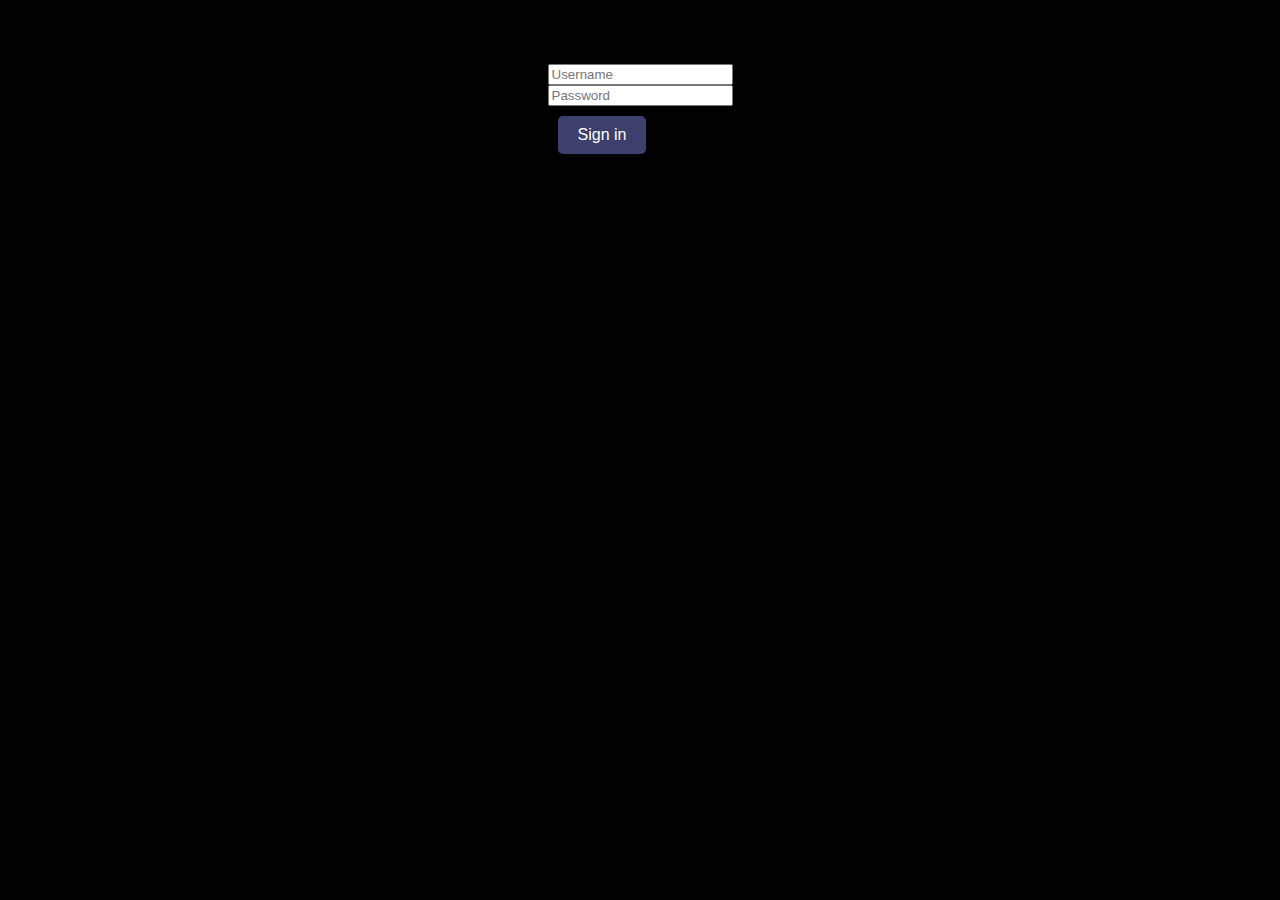
==== index.html @ 387d3ef3 "init commit" ====
<!DOCTYPE html>
<html lang="en">

<head>
  <meta charset="UTF-8">
  <meta name="viewport" content="width=device-width, initial-scale=1.0">
  <title>Sign in</title>
  <link rel="stylesheet" href="style.css">
  <script src="https://ajax.googleapis.com/ajax/libs/jquery/3.6.4/jquery.min.js"></script>
  <script src="login.js" defer></script>
</head>

<body>
  <form id="loginForm">
    <input type="text" id="username" placeholder="Username" required><br />
    <input type="password" id="password" placeholder="Password" required><br />
    <button>Sign in</button>
  </form>

  <p id="loadingIndicator" style="display: none;"></p>
  <p id="errorIndicator" style="display: none;"></p>
  <p id="successIndicator" style="display: none;"></p>
</body>

</html>
---- style.css ----
body {
  background-color: black;
  color: white;
  display: flex;
  flex-direction: column;
  align-items: center;
  margin: 0% auto;
  padding: 5vw;
}

button {
  background-color: #3d406c;
  font: menu;
  /* font-weight: bold; */
  color: white;
  padding: 10px 20px;
  margin: 10px;
  border: none;
  border-radius: 5px;
  cursor: pointer;
}

img {
  max-height: 500px;
  margin: 10px;
}

#chatWithGPT {
  display: flex;
  flex-direction: column;
  align-items: center;
  margin: 10px;
}

#textPrompt {
  width: 400px;
}

@keyframes flash {
  0% {
    opacity: 0;
  }
  40% {
    opacity: 1;
  }
  60% {
    opacity: 1;
  }
  100% {
    opacity: 0;
  }
}

.status-box {
  display: flex;
  flex-direction: column;
  align-items: center;
  padding: 5px 10px;
  background-color: rgba(81, 77, 77, 0.8);
  border-radius: 5%;
  color: rgba(255, 255, 255, 0.9);
  border-radius: 5%;
  margin: 10px;
  width: 150px;
  height: 20px;
}

.status-box p {
  margin: 0;
}

.loading-message {
  animation: flash 2s infinite;
}

.user-message {
  color: #cecbcb;
  text-align: right;
}

.gpt-message {
  text-align: left;
}

#chatLog {
  display: flex;
  flex-direction: column;
  /* align-items: flex-end; */
  width: 80vw;
  height: 50vh;
  overflow-y: scroll;
  border: 1px solid white;
  padding: 20px;
}

#chatLog::-webkit-scrollbar {
  width: 10px;
}

#chatLog::-webkit-scrollbar-thumb {
  background: #888;
}

#chatLog::-webkit-scrollbar-thumb:hover,
#chatLog::-webkit-scrollbar-thumb:active,
#chatLog::-webkit-scrollbar-thumb:window-inactive {
  background: #555;
}

#chatLog::-webkit-scrollbar-track,
#chatLog::-webkit-scrollbar-corner,
#chatLog::-webkit-scrollbar-button,
#chatLog::-webkit-scrollbar-button:hover,
#chatLog::-webkit-scrollbar-button:active {
  background: #f1f1f1;
}
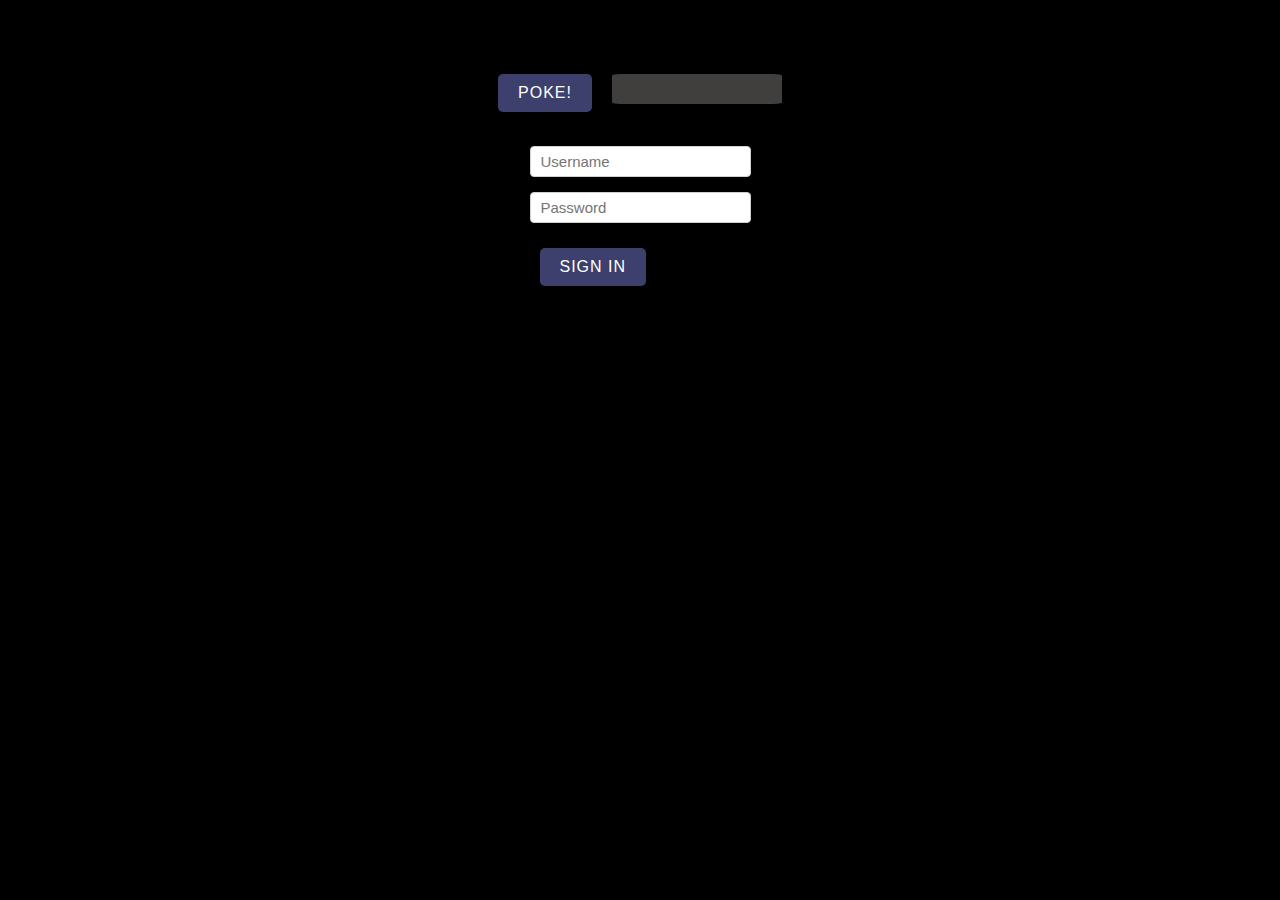
==== commit bb601a4e: "adding network check on login page, attempting to add skeleton.css" ====
--- a/index.html
+++ b/index.html
@@ -5,12 +5,21 @@
   <meta charset="UTF-8">
   <meta name="viewport" content="width=device-width, initial-scale=1.0">
   <title>Sign in</title>
+  <link rel="stylesheet" href="normalize.css">
+  <link rel="stylesheet" href="skeleton.css">
   <link rel="stylesheet" href="style.css">
   <script src="https://ajax.googleapis.com/ajax/libs/jquery/3.6.4/jquery.min.js"></script>
   <script src="login.js" defer></script>
 </head>
 
 <body>
+  <section style="display: flex;">
+    <button id="check-btn">Poke!</button>
+    <span class="status-box">
+      <p id="connected-status"></p>
+    </span>
+  </section><br />
+
   <form id="loginForm">
     <input type="text" id="username" placeholder="Username" required><br />
     <input type="password" id="password" placeholder="Password" required><br />
--- a/skeleton.css
+++ b/skeleton.css
@@ -0,0 +1,551 @@
+/*
+* Skeleton V2.0.4
+* Copyright 2014, Dave Gamache
+* www.getskeleton.com
+* Free to use under the MIT license.
+* http://www.opensource.org/licenses/mit-license.php
+* 12/29/2014
+*/
+
+/* Table of contents
+––––––––––––––––––––––––––––––––––––––––––––––––––
+- Grid
+- Base Styles
+- Typography
+- Links
+- Buttons
+- Forms
+- Lists
+- Code
+- Tables
+- Spacing
+- Utilities
+- Clearing
+- Media Queries
+*/
+
+/* Grid
+–––––––––––––––––––––––––––––––––––––––––––––––––– */
+.container {
+  position: relative;
+  width: 100%;
+  max-width: 960px;
+  margin: 0 auto;
+  padding: 0 20px;
+  box-sizing: border-box;
+}
+.column,
+.columns {
+  width: 100%;
+  float: left;
+  box-sizing: border-box;
+}
+
+/* For devices larger than 400px */
+@media (min-width: 400px) {
+  .container {
+    width: 85%;
+    padding: 0;
+  }
+}
+
+/* For devices larger than 550px */
+@media (min-width: 550px) {
+  .container {
+    width: 80%;
+  }
+  .column,
+  .columns {
+    margin-left: 4%;
+  }
+  .column:first-child,
+  .columns:first-child {
+    margin-left: 0;
+  }
+
+  .one.column,
+  .one.columns {
+    width: 4.66666666667%;
+  }
+  .two.columns {
+    width: 13.3333333333%;
+  }
+  .three.columns {
+    width: 22%;
+  }
+  .four.columns {
+    width: 30.6666666667%;
+  }
+  .five.columns {
+    width: 39.3333333333%;
+  }
+  .six.columns {
+    width: 48%;
+  }
+  .seven.columns {
+    width: 56.6666666667%;
+  }
+  .eight.columns {
+    width: 65.3333333333%;
+  }
+  .nine.columns {
+    width: 74%;
+  }
+  .ten.columns {
+    width: 82.6666666667%;
+  }
+  .eleven.columns {
+    width: 91.3333333333%;
+  }
+  .twelve.columns {
+    width: 100%;
+    margin-left: 0;
+  }
+
+  .one-third.column {
+    width: 30.6666666667%;
+  }
+  .two-thirds.column {
+    width: 65.3333333333%;
+  }
+
+  .one-half.column {
+    width: 48%;
+  }
+
+  /* Offsets */
+  .offset-by-one.column,
+  .offset-by-one.columns {
+    margin-left: 8.66666666667%;
+  }
+  .offset-by-two.column,
+  .offset-by-two.columns {
+    margin-left: 17.3333333333%;
+  }
+  .offset-by-three.column,
+  .offset-by-three.columns {
+    margin-left: 26%;
+  }
+  .offset-by-four.column,
+  .offset-by-four.columns {
+    margin-left: 34.6666666667%;
+  }
+  .offset-by-five.column,
+  .offset-by-five.columns {
+    margin-left: 43.3333333333%;
+  }
+  .offset-by-six.column,
+  .offset-by-six.columns {
+    margin-left: 52%;
+  }
+  .offset-by-seven.column,
+  .offset-by-seven.columns {
+    margin-left: 60.6666666667%;
+  }
+  .offset-by-eight.column,
+  .offset-by-eight.columns {
+    margin-left: 69.3333333333%;
+  }
+  .offset-by-nine.column,
+  .offset-by-nine.columns {
+    margin-left: 78%;
+  }
+  .offset-by-ten.column,
+  .offset-by-ten.columns {
+    margin-left: 86.6666666667%;
+  }
+  .offset-by-eleven.column,
+  .offset-by-eleven.columns {
+    margin-left: 95.3333333333%;
+  }
+
+  .offset-by-one-third.column,
+  .offset-by-one-third.columns {
+    margin-left: 34.6666666667%;
+  }
+  .offset-by-two-thirds.column,
+  .offset-by-two-thirds.columns {
+    margin-left: 69.3333333333%;
+  }
+
+  .offset-by-one-half.column,
+  .offset-by-one-half.columns {
+    margin-left: 52%;
+  }
+}
+
+/* Base Styles
+–––––––––––––––––––––––––––––––––––––––––––––––––– */
+/* NOTE
+html is set to 62.5% so that all the REM measurements throughout Skeleton
+are based on 10px sizing. So basically 1.5rem = 15px :) */
+html {
+  font-size: 62.5%;
+}
+body {
+  font-size: 1.5em; /* currently ems cause chrome bug misinterpreting rems on body element */
+  line-height: 1.6;
+  font-weight: 400;
+  font-family: "Raleway", "HelveticaNeue", "Helvetica Neue", Helvetica, Arial,
+    sans-serif;
+  color: #222;
+}
+
+/* Typography
+–––––––––––––––––––––––––––––––––––––––––––––––––– */
+h1,
+h2,
+h3,
+h4,
+h5,
+h6 {
+  margin-top: 0;
+  margin-bottom: 2rem;
+  font-weight: 300;
+}
+h1 {
+  font-size: 4rem;
+  line-height: 1.2;
+  letter-spacing: -0.1rem;
+}
+h2 {
+  font-size: 3.6rem;
+  line-height: 1.25;
+  letter-spacing: -0.1rem;
+}
+h3 {
+  font-size: 3rem;
+  line-height: 1.3;
+  letter-spacing: -0.1rem;
+}
+h4 {
+  font-size: 2.4rem;
+  line-height: 1.35;
+  letter-spacing: -0.08rem;
+}
+h5 {
+  font-size: 1.8rem;
+  line-height: 1.5;
+  letter-spacing: -0.05rem;
+}
+h6 {
+  font-size: 1.5rem;
+  line-height: 1.6;
+  letter-spacing: 0;
+}
+
+/* Larger than phablet */
+@media (min-width: 550px) {
+  h1 {
+    font-size: 5rem;
+  }
+  h2 {
+    font-size: 4.2rem;
+  }
+  h3 {
+    font-size: 3.6rem;
+  }
+  h4 {
+    font-size: 3rem;
+  }
+  h5 {
+    font-size: 2.4rem;
+  }
+  h6 {
+    font-size: 1.5rem;
+  }
+}
+
+p {
+  margin-top: 0;
+}
+
+/* Links
+–––––––––––––––––––––––––––––––––––––––––––––––––– */
+a {
+  color: #1eaedb;
+}
+a:hover {
+  color: #0fa0ce;
+}
+
+/* Buttons
+–––––––––––––––––––––––––––––––––––––––––––––––––– */
+.button,
+button,
+input[type="submit"],
+input[type="reset"],
+input[type="button"] {
+  display: inline-block;
+  height: 38px;
+  padding: 0 30px;
+  color: #555;
+  text-align: center;
+  font-size: 11px;
+  font-weight: 600;
+  line-height: 38px;
+  letter-spacing: 0.1rem;
+  text-transform: uppercase;
+  text-decoration: none;
+  white-space: nowrap;
+  background-color: transparent;
+  border-radius: 4px;
+  border: 1px solid #bbb;
+  cursor: pointer;
+  box-sizing: border-box;
+}
+.button:hover,
+button:hover,
+input[type="submit"]:hover,
+input[type="reset"]:hover,
+input[type="button"]:hover,
+.button:focus,
+button:focus,
+input[type="submit"]:focus,
+input[type="reset"]:focus,
+input[type="button"]:focus {
+  color: #333;
+  border-color: #888;
+  outline: 0;
+}
+.button.button-primary,
+button.button-primary,
+input[type="submit"].button-primary,
+input[type="reset"].button-primary,
+input[type="button"].button-primary {
+  color: #fff;
+  background-color: #33c3f0;
+  border-color: #33c3f0;
+}
+.button.button-primary:hover,
+button.button-primary:hover,
+input[type="submit"].button-primary:hover,
+input[type="reset"].button-primary:hover,
+input[type="button"].button-primary:hover,
+.button.button-primary:focus,
+button.button-primary:focus,
+input[type="submit"].button-primary:focus,
+input[type="reset"].button-primary:focus,
+input[type="button"].button-primary:focus {
+  color: #fff;
+  background-color: #1eaedb;
+  border-color: #1eaedb;
+}
+
+/* Forms
+–––––––––––––––––––––––––––––––––––––––––––––––––– */
+input[type="email"],
+input[type="number"],
+input[type="search"],
+input[type="text"],
+input[type="tel"],
+input[type="url"],
+input[type="password"],
+textarea,
+select {
+  /* height: 38px; */
+  padding: 6px 10px; /* The 6px vertically centers text on FF, ignored by Webkit */
+  background-color: #fff;
+  border: 1px solid #d1d1d1;
+  border-radius: 4px;
+  box-shadow: none;
+  box-sizing: border-box;
+}
+/* Removes awkward default styles on some inputs for iOS */
+input[type="email"],
+input[type="number"],
+input[type="search"],
+input[type="text"],
+input[type="tel"],
+input[type="url"],
+input[type="password"],
+textarea {
+  -webkit-appearance: none;
+  -moz-appearance: none;
+  appearance: none;
+}
+textarea {
+  min-height: 65px;
+  padding-top: 6px;
+  padding-bottom: 6px;
+}
+input[type="email"]:focus,
+input[type="number"]:focus,
+input[type="search"]:focus,
+input[type="text"]:focus,
+input[type="tel"]:focus,
+input[type="url"]:focus,
+input[type="password"]:focus,
+textarea:focus,
+select:focus {
+  border: 1px solid #33c3f0;
+  outline: 0;
+}
+label,
+legend {
+  display: block;
+  margin-bottom: 0.5rem;
+  font-weight: 600;
+}
+fieldset {
+  padding: 0;
+  border-width: 0;
+}
+input[type="checkbox"],
+input[type="radio"] {
+  display: inline;
+}
+label > .label-body {
+  display: inline-block;
+  margin-left: 0.5rem;
+  font-weight: normal;
+}
+
+/* Lists
+–––––––––––––––––––––––––––––––––––––––––––––––––– */
+ul {
+  list-style: circle inside;
+}
+ol {
+  list-style: decimal inside;
+}
+ol,
+ul {
+  padding-left: 0;
+  margin-top: 0;
+}
+ul ul,
+ul ol,
+ol ol,
+ol ul {
+  margin: 1.5rem 0 1.5rem 3rem;
+  font-size: 90%;
+}
+li {
+  margin-bottom: 1rem;
+}
+
+/* Code
+–––––––––––––––––––––––––––––––––––––––––––––––––– */
+code {
+  padding: 0.2rem 0.5rem;
+  margin: 0 0.2rem;
+  font-size: 90%;
+  white-space: nowrap;
+  background: #f1f1f1;
+  border: 1px solid #e1e1e1;
+  border-radius: 4px;
+}
+pre > code {
+  display: block;
+  padding: 1rem 1.5rem;
+  white-space: pre;
+}
+
+/* Tables
+–––––––––––––––––––––––––––––––––––––––––––––––––– */
+th,
+td {
+  padding: 12px 15px;
+  text-align: left;
+  border-bottom: 1px solid #e1e1e1;
+}
+th:first-child,
+td:first-child {
+  padding-left: 0;
+}
+th:last-child,
+td:last-child {
+  padding-right: 0;
+}
+
+/* Spacing
+–––––––––––––––––––––––––––––––––––––––––––––––––– */
+button,
+.button {
+  margin-bottom: 1rem;
+}
+input,
+textarea,
+select,
+fieldset {
+  margin-bottom: 1.5rem;
+}
+pre,
+blockquote,
+dl,
+figure,
+table,
+p,
+ul,
+ol,
+form {
+  margin-bottom: 2.5rem;
+}
+
+/* Utilities
+–––––––––––––––––––––––––––––––––––––––––––––––––– */
+.u-full-width {
+  width: 100%;
+  box-sizing: border-box;
+}
+.u-max-full-width {
+  max-width: 100%;
+  box-sizing: border-box;
+}
+.u-pull-right {
+  float: right;
+}
+.u-pull-left {
+  float: left;
+}
+
+/* Misc
+–––––––––––––––––––––––––––––––––––––––––––––––––– */
+hr {
+  margin-top: 3rem;
+  margin-bottom: 3.5rem;
+  border-width: 0;
+  border-top: 1px solid #e1e1e1;
+}
+
+/* Clearing
+–––––––––––––––––––––––––––––––––––––––––––––––––– */
+
+/* Self Clearing Goodness */
+.container:after,
+.row:after,
+.u-cf {
+  content: "";
+  display: table;
+  clear: both;
+}
+
+/* Media Queries
+–––––––––––––––––––––––––––––––––––––––––––––––––– */
+/*
+Note: The best way to structure the use of media queries is to create the queries
+near the relevant code. For example, if you wanted to change the styles for buttons
+on small devices, paste the mobile query code up in the buttons section and style it
+there.
+*/
+
+/* Larger than mobile */
+@media (min-width: 400px) {
+}
+
+/* Larger than phablet (also point when grid becomes active) */
+@media (min-width: 550px) {
+}
+
+/* Larger than tablet */
+@media (min-width: 750px) {
+}
+
+/* Larger than desktop */
+@media (min-width: 1000px) {
+}
+
+/* Larger than Desktop HD */
+@media (min-width: 1200px) {
+}
--- a/style.css
+++ b/style.css
@@ -22,6 +22,13 @@
 
 img {
   max-height: 500px;
+  margin: 10px;
+}
+
+textarea {
+  width: 80vw;
+  height: 100px;
+  padding: 10px;
   margin: 10px;
 }
 
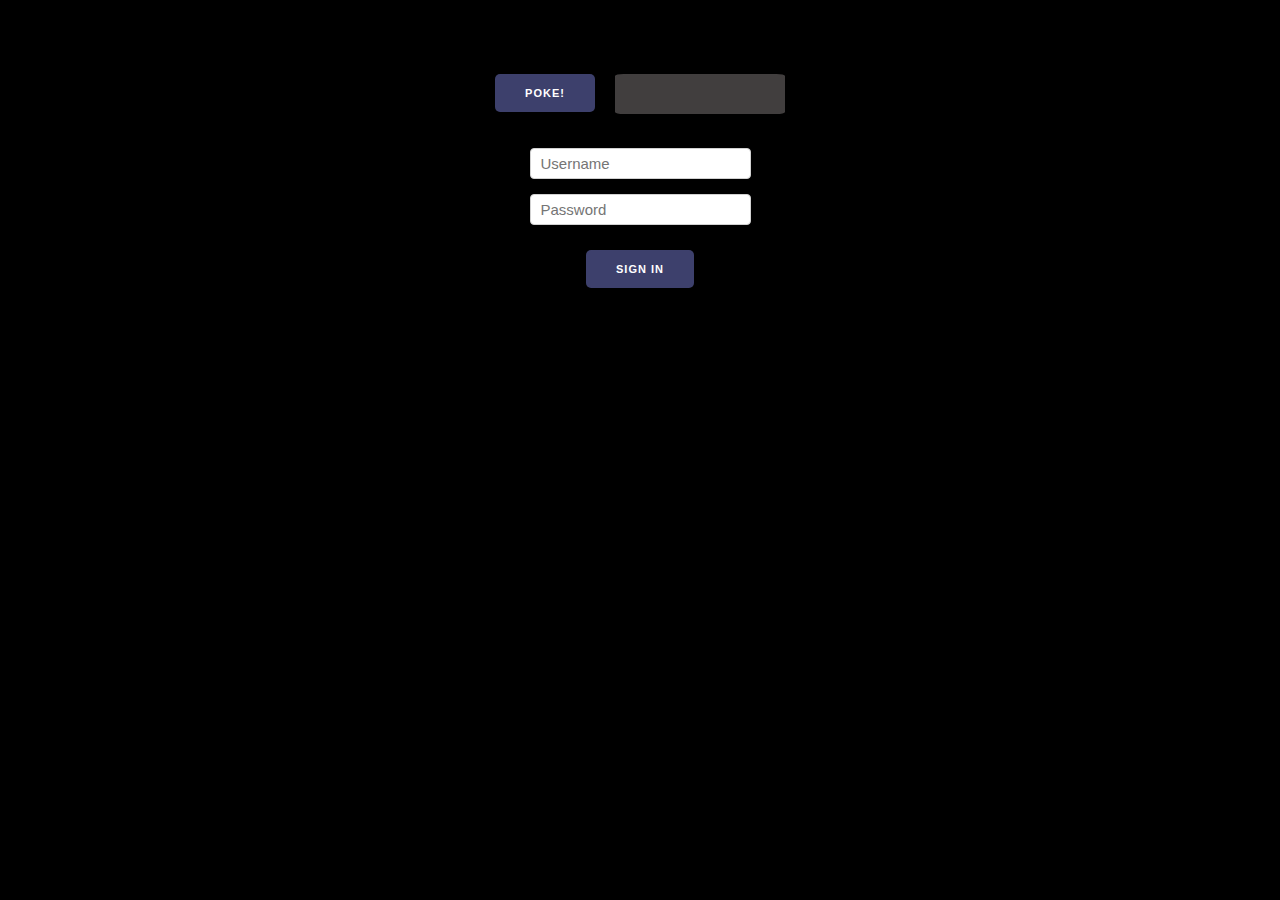
==== commit ebd742ea: "correctly implemented skeleton.css" ====
--- a/index.html
+++ b/index.html
@@ -13,17 +13,26 @@
 </head>
 
 <body>
-  <section style="display: flex;">
-    <button id="check-btn">Poke!</button>
-    <span class="status-box">
-      <p id="connected-status"></p>
-    </span>
-  </section><br />
+  <div class="row">
+    <div class="column u-full-width" style="display: flex; justify-content: center;">
+      <button id="check-btn">Poke!</button>
+      <span class="status-box">
+        <p id="connected-status"></p>
+      </span>
+    </div>
+  </div>
+  <br />
 
   <form id="loginForm">
-    <input type="text" id="username" placeholder="Username" required><br />
-    <input type="password" id="password" placeholder="Password" required><br />
-    <button>Sign in</button>
+    <div class="row" style="display: flex; justify-content: center;">
+      <input type="text" id="username" placeholder="Username" required><br />
+    </div>
+    <div class="row" style="display: flex; justify-content: center;">
+      <input type="password" id="password" placeholder="Password" required><br />
+    </div>
+    <div class="row" style="display: flex; justify-content: center;">
+      <button>Sign in</button>
+    </div>
   </form>
 
   <p id="loadingIndicator" style="display: none;"></p>
--- a/skeleton.css
+++ b/skeleton.css
@@ -298,12 +298,12 @@
 button:hover,
 input[type="submit"]:hover,
 input[type="reset"]:hover,
-input[type="button"]:hover,
-.button:focus,
+input[type="button"]:hover
+/* .button:focus,
 button:focus,
 input[type="submit"]:focus,
 input[type="reset"]:focus,
-input[type="button"]:focus {
+input[type="button"]:focus  */ {
   color: #333;
   border-color: #888;
   outline: 0;
@@ -427,7 +427,7 @@
 
 /* Code
 –––––––––––––––––––––––––––––––––––––––––––––––––– */
-code {
+/* code {
   padding: 0.2rem 0.5rem;
   margin: 0 0.2rem;
   font-size: 90%;
@@ -440,7 +440,7 @@
   display: block;
   padding: 1rem 1.5rem;
   white-space: pre;
-}
+} */
 
 /* Tables
 –––––––––––––––––––––––––––––––––––––––––––––––––– */
--- a/style.css
+++ b/style.css
@@ -1,46 +1,46 @@
 body {
   background-color: black;
   color: white;
-  display: flex;
-  flex-direction: column;
-  align-items: center;
-  margin: 0% auto;
+  /* display: flex; */
+  /* flex-direction: column; */
+  /* align-items: center; */
+  /* margin: 0% auto; */
   padding: 5vw;
 }
 
 button {
   background-color: #3d406c;
-  font: menu;
-  /* font-weight: bold; */
   color: white;
-  padding: 10px 20px;
   margin: 10px;
   border: none;
   border-radius: 5px;
   cursor: pointer;
+  outline: none;
 }
 
+/* 
 img {
   max-height: 500px;
   margin: 10px;
+} */
+
+textarea {
+  color: #000;
 }
 
-textarea {
-  width: 80vw;
-  height: 100px;
-  padding: 10px;
-  margin: 10px;
-}
-
-#chatWithGPT {
+/* #chatWithGPT {
   display: flex;
   flex-direction: column;
   align-items: center;
   margin: 10px;
-}
+} */
 
 #textPrompt {
-  width: 400px;
+  resize: none; /* Disable user resizing */
+  width: 100%; /* Make sure the width is responsive */
+  max-height: 200px; /* Set a maximum height */
+  overflow: hidden; /* Hide the overflow content */
+  box-sizing: border-box;
 }
 
 @keyframes flash {
@@ -62,19 +62,19 @@
   display: flex;
   flex-direction: column;
   align-items: center;
-  padding: 5px 10px;
   background-color: rgba(81, 77, 77, 0.8);
   border-radius: 5%;
   color: rgba(255, 255, 255, 0.9);
   border-radius: 5%;
+  padding: 5px 10px;
   margin: 10px;
   width: 150px;
-  height: 20px;
+  height: 30px;
 }
 
-.status-box p {
+/* .status-box p {
   margin: 0;
-}
+} */
 
 .loading-message {
   animation: flash 2s infinite;
@@ -92,8 +92,7 @@
 #chatLog {
   display: flex;
   flex-direction: column;
-  /* align-items: flex-end; */
-  width: 80vw;
+  /* width: 80vw; */
   height: 50vh;
   overflow-y: scroll;
   border: 1px solid white;
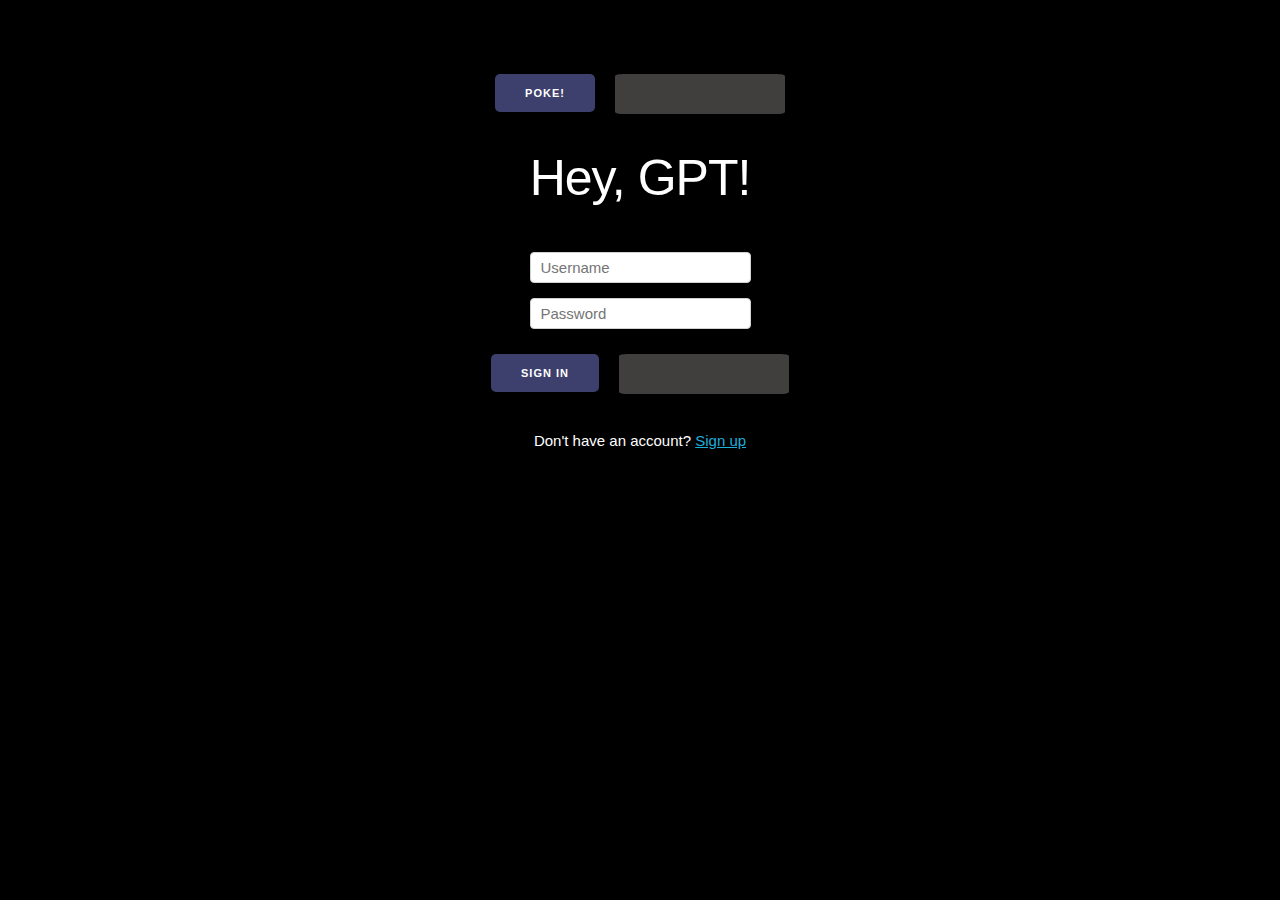
==== commit 4ce1f276: "improved login screen" ====
--- a/index.html
+++ b/index.html
@@ -14,7 +14,7 @@
 
 <body>
   <div class="row">
-    <div class="column u-full-width" style="display: flex; justify-content: center;">
+    <div class="column u-full-width row-center">
       <button id="check-btn">Poke!</button>
       <span class="status-box">
         <p id="connected-status"></p>
@@ -23,21 +23,29 @@
   </div>
   <br />
 
+  <div class="row row-center">
+    <h1>Hey, GPT!</h1>
+  </div>
+  <br />
+
   <form id="loginForm">
-    <div class="row" style="display: flex; justify-content: center;">
+    <div class="row row-center">
       <input type="text" id="username" placeholder="Username" required><br />
     </div>
-    <div class="row" style="display: flex; justify-content: center;">
+    <div class="row row-center">
       <input type="password" id="password" placeholder="Password" required><br />
     </div>
-    <div class="row" style="display: flex; justify-content: center;">
+    <div class="row row-center">
       <button>Sign in</button>
+      <span class="status-box">
+        <p class="loadingIndicator"></p>
+      </span>
     </div>
   </form>
 
-  <p id="loadingIndicator" style="display: none;"></p>
-  <p id="errorIndicator" style="display: none;"></p>
-  <p id="successIndicator" style="display: none;"></p>
+  <div class="row row-center">
+    <p>Don't have an account? <a href="signup.html">Sign up</a></p>
+
 </body>
 
 </html>--- a/skeleton.css
+++ b/skeleton.css
@@ -471,7 +471,8 @@
 fieldset {
   margin-bottom: 1.5rem;
 }
-pre,
+
+/* pre, */
 blockquote,
 dl,
 figure,
--- a/style.css
+++ b/style.css
@@ -1,10 +1,7 @@
 body {
   background-color: black;
+  /* background-color: darkgoldenrod; */
   color: white;
-  /* display: flex; */
-  /* flex-direction: column; */
-  /* align-items: center; */
-  /* margin: 0% auto; */
   padding: 5vw;
 }
 
@@ -18,28 +15,21 @@
   outline: none;
 }
 
-/* 
-img {
-  max-height: 500px;
-  margin: 10px;
-} */
-
+input,
 textarea {
   color: #000;
 }
 
-/* #chatWithGPT {
+.row-center {
   display: flex;
-  flex-direction: column;
-  align-items: center;
-  margin: 10px;
-} */
+  justify-content: center;
+}
 
 #textPrompt {
-  resize: none; /* Disable user resizing */
-  width: 100%; /* Make sure the width is responsive */
-  max-height: 200px; /* Set a maximum height */
-  overflow: hidden; /* Hide the overflow content */
+  resize: none;
+  width: 100%;
+  max-height: 200px;
+  overflow: hidden;
   box-sizing: border-box;
 }
 
@@ -72,10 +62,6 @@
   height: 30px;
 }
 
-/* .status-box p {
-  margin: 0;
-} */
-
 .loading-message {
   animation: flash 2s infinite;
 }
@@ -85,14 +71,31 @@
   text-align: right;
 }
 
+.user-message pre {
+  background-color: #2d2d2d;
+  border-radius: 5px;
+  padding: 10px;
+  white-space: pre-wrap;
+  word-wrap: break-word;
+}
+
 .gpt-message {
   text-align: left;
+}
+
+.gpt-message pre,
+.gpt-message code {
+  background-color: #1e1e1e;
+  color: #f8f8f2;
+  border-radius: 5px;
+  padding: 8px;
+  white-space: pre-wrap;
+  word-wrap: break-word;
 }
 
 #chatLog {
   display: flex;
   flex-direction: column;
-  /* width: 80vw; */
   height: 50vh;
   overflow-y: scroll;
   border: 1px solid white;
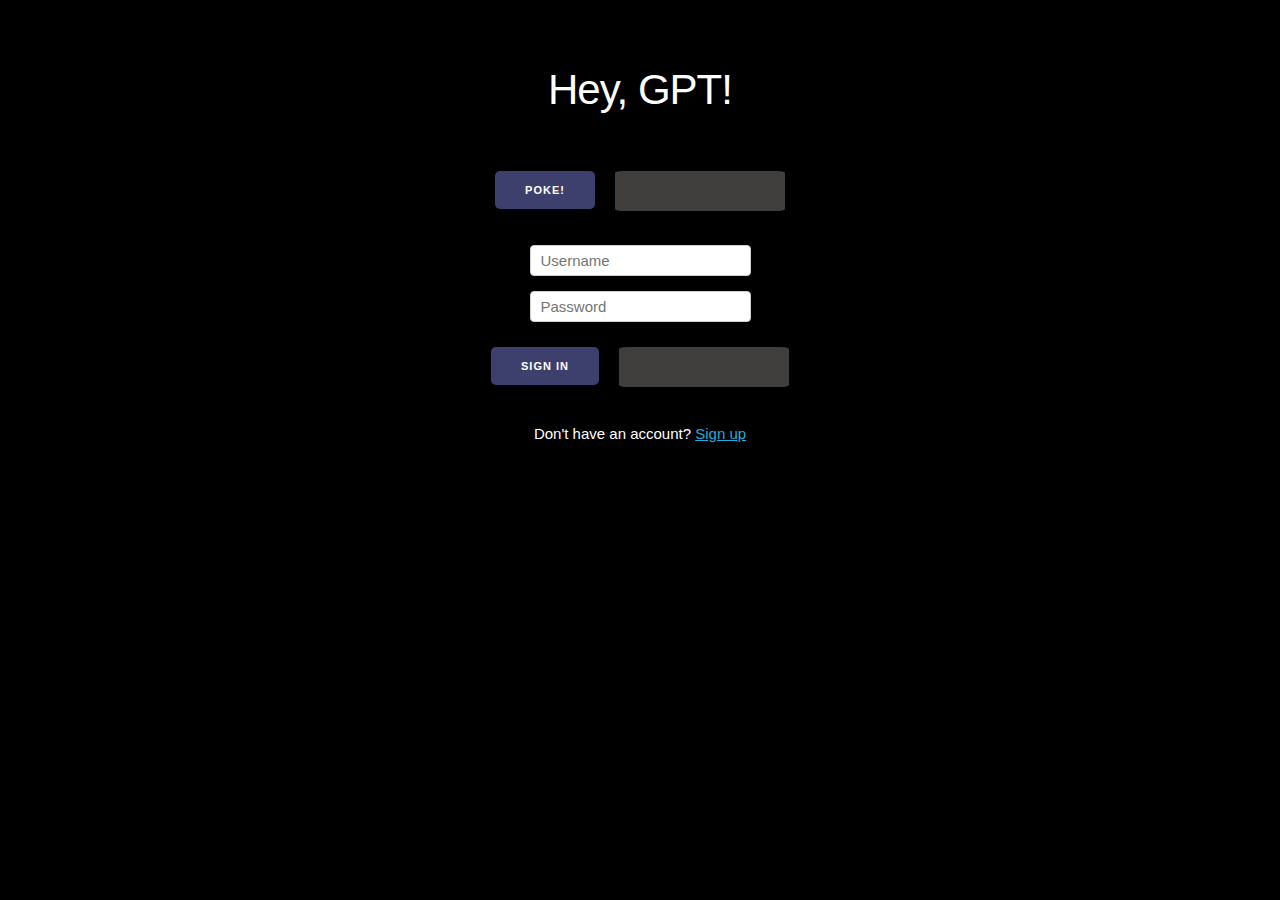
==== commit 70054dce: "added title to main page for spacing" ====
--- a/index.html
+++ b/index.html
@@ -13,6 +13,12 @@
 </head>
 
 <body>
+
+  <div class="row row-center">
+    <h2>Hey, GPT!</h2>
+  </div>
+  <br />
+
   <div class="row">
     <div class="column u-full-width row-center">
       <button id="check-btn">Poke!</button>
@@ -20,11 +26,6 @@
         <p id="connected-status"></p>
       </span>
     </div>
-  </div>
-  <br />
-
-  <div class="row row-center">
-    <h1>Hey, GPT!</h1>
   </div>
   <br />
 
--- a/style.css
+++ b/style.css
@@ -1,6 +1,5 @@
 body {
   background-color: black;
-  /* background-color: darkgoldenrod; */
   color: white;
   padding: 5vw;
 }
@@ -18,6 +17,77 @@
 input,
 textarea {
   color: #000;
+}
+
+#accordion {
+  position: fixed;
+  display: flex;
+  flex-direction: column;
+  align-items: center;
+  z-index: 100;
+  /* top: 10%; */
+  left: 2%;
+  padding: 10px;
+  background-color: rgba(80, 75, 121, 0.8);
+  border-radius: 10px;
+}
+
+#conversation-label {
+  /* background-color: #3d406c; */
+  cursor: pointer;
+  color: white;
+  padding: 5px;
+  border: none;
+  border-radius: 5px;
+  font-size: 11px;
+  font-weight: 600;
+  line-height: 38px;
+  letter-spacing: 0.1rem;
+  text-transform: uppercase;
+  align-self: flex-start;
+}
+
+#conversation-title {
+  height: 48px;
+  min-height: fit-content;
+  overflow-y: visible;
+  cursor: pointer;
+}
+
+#conversations {
+  overflow-y: auto;
+  width: 100%;
+  flex-grow: 1;
+  display: none; /* Hide initially */
+  width: 300px; /* Adjust as needed */
+  min-width: fit-content;
+  height: 400px; /* Adjust as needed */
+}
+
+#conversation-list {
+  list-style-type: none;
+  padding: 0;
+  list-style: none;
+}
+
+#conversation-list li {
+  padding: 10px;
+  border-bottom: 1px solid #fff;
+  cursor: pointer;
+  position: relative;
+}
+
+#conversation-list li .delete-btn {
+  position: absolute;
+  top: -10px;
+  right: -10px;
+  background-color: rgba(81, 77, 77);
+  color: white;
+  padding: 0 10px;
+  margin-left: 0px;
+  border: none;
+  cursor: pointer;
+  outline: none;
 }
 
 .row-center {
@@ -55,7 +125,6 @@
   background-color: rgba(81, 77, 77, 0.8);
   border-radius: 5%;
   color: rgba(255, 255, 255, 0.9);
-  border-radius: 5%;
   padding: 5px 10px;
   margin: 10px;
   width: 150px;
@@ -72,11 +141,11 @@
 }
 
 .user-message pre {
-  background-color: #2d2d2d;
   border-radius: 5px;
   padding: 10px;
   white-space: pre-wrap;
   word-wrap: break-word;
+  font-family: "Railway", sans-serif;
 }
 
 .gpt-message {
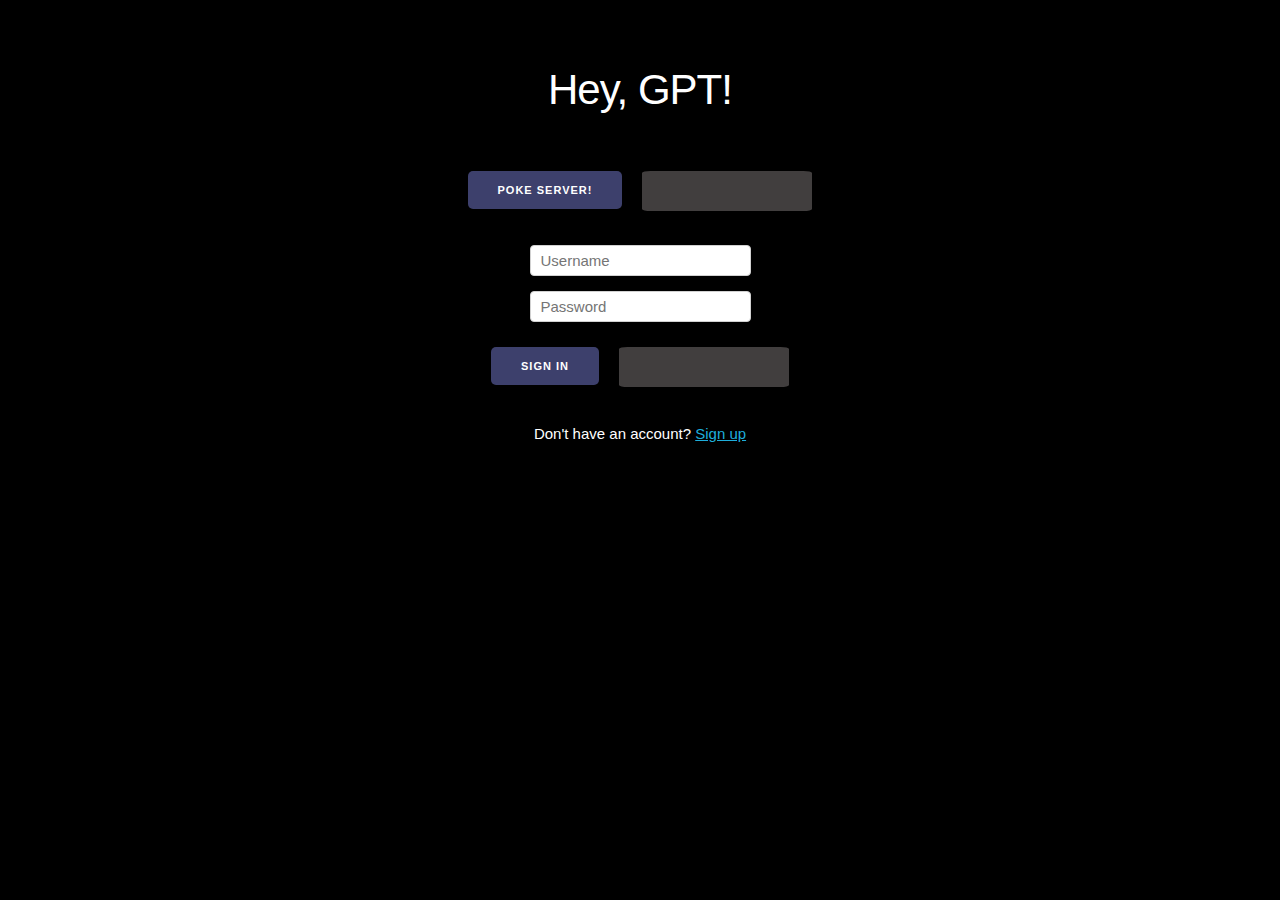
==== commit f0265b18: "added styling & hide option to connection widget" ====
--- a/index.html
+++ b/index.html
@@ -19,9 +19,9 @@
   </div>
   <br />
 
-  <div class="row">
+  <div class="row" id="connection-widget">
     <div class="column u-full-width row-center">
-      <button id="check-btn">Poke!</button>
+      <button id="check-btn"><span id="check-btn-label" class="loading-message">Poke server!</span></button>
       <span class="status-box">
         <p id="connected-status"></p>
       </span>
--- a/style.css
+++ b/style.css
@@ -29,6 +29,7 @@
   left: 2%;
   padding: 10px;
   background-color: rgba(80, 75, 121, 0.8);
+  /* color: #333; */
   border-radius: 10px;
 }
 
@@ -45,6 +46,10 @@
   letter-spacing: 0.1rem;
   text-transform: uppercase;
   align-self: flex-start;
+}
+
+#conversation-label:hover {
+  color: #333;
 }
 
 #conversation-title {
@@ -68,6 +73,7 @@
   list-style-type: none;
   padding: 0;
   list-style: none;
+  padding: 10px;
 }
 
 #conversation-list li {
@@ -75,19 +81,27 @@
   border-bottom: 1px solid #fff;
   cursor: pointer;
   position: relative;
+}
+
+#conversation-list li:hover {
+  color: #bdc5e3;
 }
 
 #conversation-list li .delete-btn {
   position: absolute;
   top: -10px;
   right: -10px;
-  background-color: rgba(81, 77, 77);
+  background-color: rgba(81, 77, 77, 0.528);
   color: white;
   padding: 0 10px;
   margin-left: 0px;
   border: none;
   cursor: pointer;
   outline: none;
+}
+
+#conversation-list li .delete-btn:hover {
+  background-color: rgba(81, 77, 77, 0.822);
 }
 
 .row-center {
@@ -136,7 +150,7 @@
 }
 
 .user-message {
-  color: #cecbcb;
+  color: #bdc5e3;
   text-align: right;
 }
 
@@ -150,6 +164,7 @@
 
 .gpt-message {
   text-align: left;
+  /* color: #e4d8fc; */
 }
 
 .gpt-message pre,
